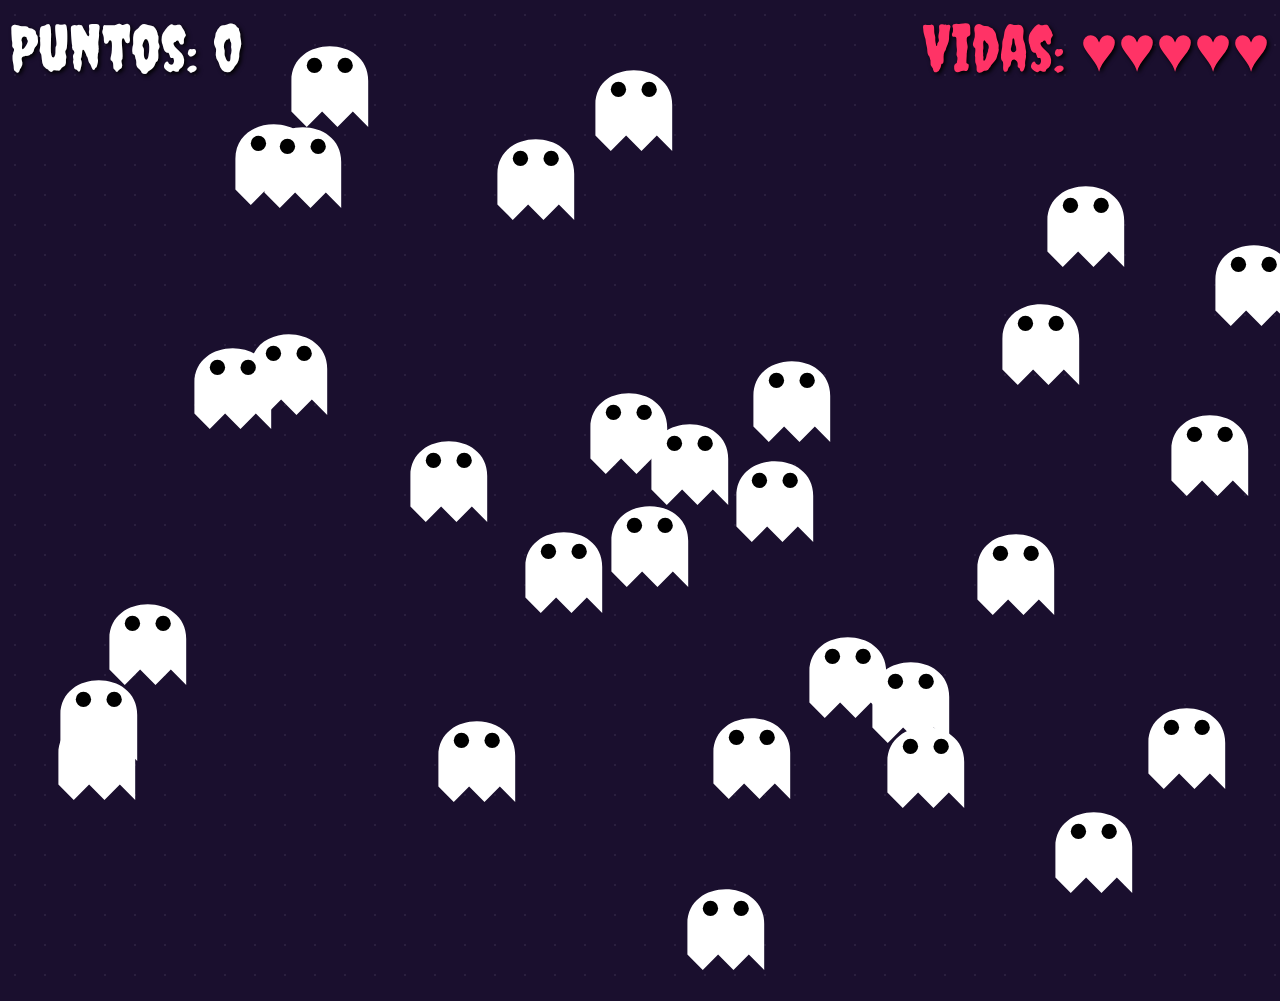
==== index.html @ b2219c9a "ok" ====
<!DOCTYPE html>
<html lang="es">
<head>
  <meta charset="UTF-8">
  <meta name="viewport" content="width=device-width, initial-scale=1.0">
  <title>Fantasmas de Halloween - Cazafantasmas</title>
  <link rel="stylesheet" href="css/index.css">
  <link href="https://fonts.googleapis.com/css2?family=Creepster&display=swap" rel="stylesheet">
</head>
<body>
  <div class="score">Puntos: <span id="scoreValue">0</span></div>
  <div class="lives">Vidas: <span id="livesContainer"></span></div>
  <div id="gameCanvas"></div>
  <div class="game-over" id="gameOver">
    <h2>¡Game Over!</h2>
    <p>Puntuación final: <span id="finalScore">0</span></p>
    <button class="restart-btn" onclick="restartGame()">Jugar de nuevo</button>
  </div>
  <script src="js/index.js"></script>
</body>
</html>
---- css/index.css ----
/* Asegúrate de que todo el contenido esté dentro de la pantalla del dispositivo */
* {
    box-sizing: border-box;
  }
  
  body {
    margin: 0;
    padding: 0;
    background: #1a0f2e;
    background-image: radial-gradient(#2a1f3e 1px, transparent 1px);
    background-size: 30px 30px;
    overflow: hidden;
    font-family: 'Creepster', cursive;
  }
  
  /* Asegura que el canvas ocupe toda la pantalla */
  #gameCanvas {
    width: 100vw;
    height: 100vh;
    cursor: crosshair;
  }
  
  /* Hacemos que el texto y los indicadores se ajusten en móviles */
  .score, .lives {
    position: fixed;
    top: 10px;
    color: #fff;
    font-size: 5vw; /* Ajusta el tamaño de fuente en función del ancho de la pantalla */
    text-shadow: 2px 2px 4px black;
    z-index: 100;
  }
  
  .score { left: 10px; }
  .lives { right: 10px; color: #ff3366; }
  
  /* Ajustamos el tamaño de los fantasmas para pantallas pequeñas */
  .ghost {
    position: absolute;
    width: 12vw; /* Escala el tamaño en función de la pantalla */
    height: 12vw;
    cursor: pointer;
    transition: transform 0.2s;
    z-index: 1;
  }
  
  .ghost:hover {
    transform: scale(1.1);
  }
  
  /* Aseguramos que el panel de "Game Over" también sea responsive */
  .game-over {
    display: none;
    position: fixed;
    top: 50%;
    left: 50%;
    transform: translate(-50%, -50%);
    background: rgba(0,0,0,0.9);
    padding: 5vw; /* Ajusta el padding para móviles */
    border-radius: 15px;
    color: #ff3366;
    text-align: center;
    z-index: 1000;
    border: 2px solid #ff3366;
    width: 80vw; /* Limita el ancho en móviles */
  }
  
  /* Botón responsive */
  .restart-btn {
    background: #ff3366;
    border: none;
    padding: 10px 20px;
    color: white;
    border-radius: 25px;
    cursor: pointer;
    margin-top: 20px;
    font-family: 'Creepster', cursive;
    font-size: 6vw; /* Ajusta el tamaño de la fuente */
    transition: all 0.3s;
  }
  
  .restart-btn:hover {
    background: #ff5588;
    transform: scale(1.1);
  }
  
  /* Corazones (vidas) responsivos */
  .heart {
    color: #ff3366;
    font-size: 6vw; /* Ajusta el tamaño de los corazones */
    margin: 0 5px;
  }
  
  /* Animación responsive */
  @keyframes float {
    0% { transform: translateY(0px) rotate(0deg); }
    50% { transform: translateY(-10px) rotate(5deg); } /* Ajusta el tamaño del movimiento para pantallas pequeñas */
    100% { transform: translateY(0px) rotate(0deg); }
  }
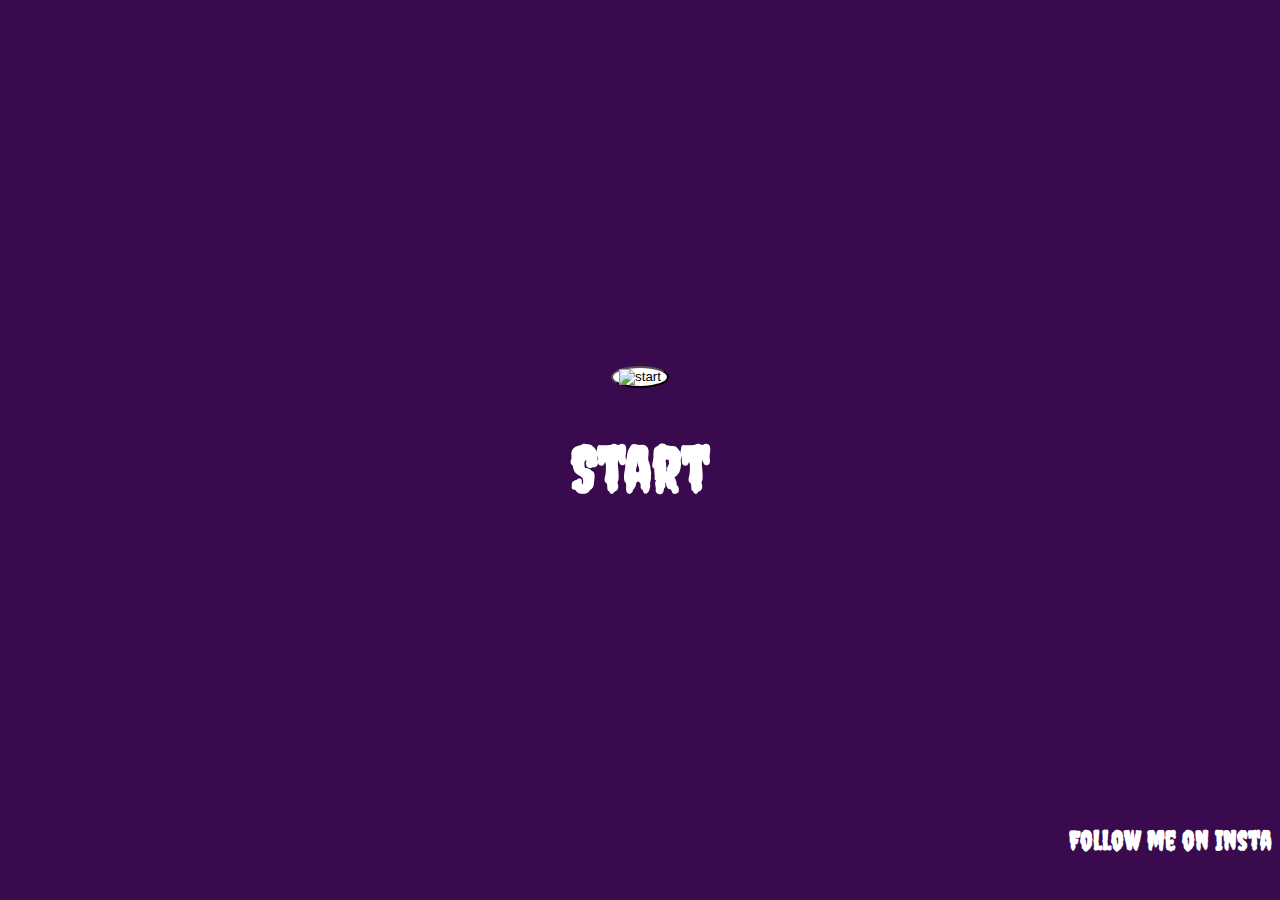
==== commit 7e88337b: "ok" ====
--- a/index.html
+++ b/index.html
@@ -4,18 +4,22 @@
   <meta charset="UTF-8">
   <meta name="viewport" content="width=device-width, initial-scale=1.0">
   <title>Fantasmas de Halloween - Cazafantasmas</title>
-  <link rel="stylesheet" href="css/index.css">
+  <link rel="stylesheet" href="css/portada.css">
   <link href="https://fonts.googleapis.com/css2?family=Creepster&display=swap" rel="stylesheet">
 </head>
 <body>
-  <div class="score">Puntos: <span id="scoreValue">0</span></div>
-  <div class="lives">Vidas: <span id="livesContainer"></span></div>
-  <div id="gameCanvas"></div>
-  <div class="game-over" id="gameOver">
-    <h2>¡Game Over!</h2>
-    <p>Puntuación final: <span id="finalScore">0</span></p>
-    <button class="restart-btn" onclick="restartGame()">Jugar de nuevo</button>
-  </div>
-  <script src="js/index.js"></script>
+    <div>
+        <button class="button">
+            <img class="imagen" src="/assets/Logo.png" alt="start">
+        </button>
+        <a href="game.html">
+            <h1>Start</h1>  
+        </a>
+        <footer class="footer">
+            <a href="https://www.instagram.com/bluecat_channel_?igsh=MWE1aXpoaW1kNDFpNw==" class="footera">
+                <h5>Follow me on Insta</h5> <svg class="insta" xmlns="http://www.w3.org/2000/svg" width="256"  height="256" preserveAspectRatio="xMidYMid" viewBox="0 0 256 256"><path fill="#ffffff" d="M128 23.064c34.177 0 38.225.13 51.722.745 12.48.57 19.258 2.655 23.769 4.408 5.974 2.322 10.238 5.096 14.717 9.575 4.48 4.479 7.253 8.743 9.575 14.717 1.753 4.511 3.838 11.289 4.408 23.768.615 13.498.745 17.546.745 51.723 0 34.178-.13 38.226-.745 51.723-.57 12.48-2.655 19.257-4.408 23.768-2.322 5.974-5.096 10.239-9.575 14.718-4.479 4.479-8.743 7.253-14.717 9.574-4.511 1.753-11.289 3.839-23.769 4.408-13.495.616-17.543.746-51.722.746-34.18 0-38.228-.13-51.723-.746-12.48-.57-19.257-2.655-23.768-4.408-5.974-2.321-10.239-5.095-14.718-9.574-4.479-4.48-7.253-8.744-9.574-14.718-1.753-4.51-3.839-11.288-4.408-23.768-.616-13.497-.746-17.545-.746-51.723 0-34.177.13-38.225.746-51.722.57-12.48 2.655-19.258 4.408-23.769 2.321-5.974 5.095-10.238 9.574-14.717 4.48-4.48 8.744-7.253 14.718-9.575 4.51-1.753 11.288-3.838 23.768-4.408 13.497-.615 17.545-.745 51.723-.745M128 0C93.237 0 88.878.147 75.226.77c-13.625.622-22.93 2.786-31.071 5.95-8.418 3.271-15.556 7.648-22.672 14.764C14.367 28.6 9.991 35.738 6.72 44.155 3.555 52.297 1.392 61.602.77 75.226.147 88.878 0 93.237 0 128c0 34.763.147 39.122.77 52.774.622 13.625 2.785 22.93 5.95 31.071 3.27 8.417 7.647 15.556 14.763 22.672 7.116 7.116 14.254 11.492 22.672 14.763 8.142 3.165 17.446 5.328 31.07 5.95 13.653.623 18.012.77 52.775.77s39.122-.147 52.774-.77c13.624-.622 22.929-2.785 31.07-5.95 8.418-3.27 15.556-7.647 22.672-14.763 7.116-7.116 11.493-14.254 14.764-22.672 3.164-8.142 5.328-17.446 5.95-31.07.623-13.653.77-18.012.77-52.775s-.147-39.122-.77-52.774c-.622-13.624-2.786-22.929-5.95-31.07-3.271-8.418-7.648-15.556-14.764-22.672C227.4 14.368 220.262 9.99 211.845 6.72c-8.142-3.164-17.447-5.328-31.071-5.95C167.122.147 162.763 0 128 0Zm0 62.27C91.698 62.27 62.27 91.7 62.27 128c0 36.302 29.428 65.73 65.73 65.73 36.301 0 65.73-29.428 65.73-65.73 0-36.301-29.429-65.73-65.73-65.73Zm0 108.397c-23.564 0-42.667-19.103-42.667-42.667S104.436 85.333 128 85.333s42.667 19.103 42.667 42.667-19.103 42.667-42.667 42.667Zm83.686-110.994c0 8.484-6.876 15.36-15.36 15.36-8.483 0-15.36-6.876-15.36-15.36 0-8.483 6.877-15.36 15.36-15.36 8.484 0 15.36 6.877 15.36 15.36Z"/></svg>
+            </a>
+        </footer>
+    </div>
 </body>
 </html>
--- a/css/portada.css
+++ b/css/portada.css
@@ -0,0 +1,54 @@
+body {
+    background-color: rgb(58, 10, 78);
+    display: flex;
+    flex-direction: column;
+    justify-content: center;
+    align-items: center;
+    height: 100vh;
+    margin: 0;
+    font-family: 'Creepster', cursive;
+    color: white;
+    text-align: center;
+}
+
+a{
+   text-decoration: none; 
+   color: white;
+   cursor: pointer;
+   font-size: xx-large;
+}
+
+.imagen{
+    width: 300px;
+    height: 300px;
+}
+
+.button{
+    background: white;
+    margin: 0;
+    border-radius: 100%;
+    -webkit-border-radius: 100%;
+    -moz-border-radius: 100%;
+    -ms-border-radius: 100%;
+    -o-border-radius: 100%;
+}
+
+.footer{
+    position: absolute;
+    bottom: 0;
+    width: 100%;
+}
+
+.footera{
+    display: flex;
+    flex-direction: row;
+    justify-content: center;
+    align-items: center;
+    margin-right: 30px;
+}
+
+.insta{
+    width: 40px;
+    height: 40px;
+    margin-left: 10px;
+}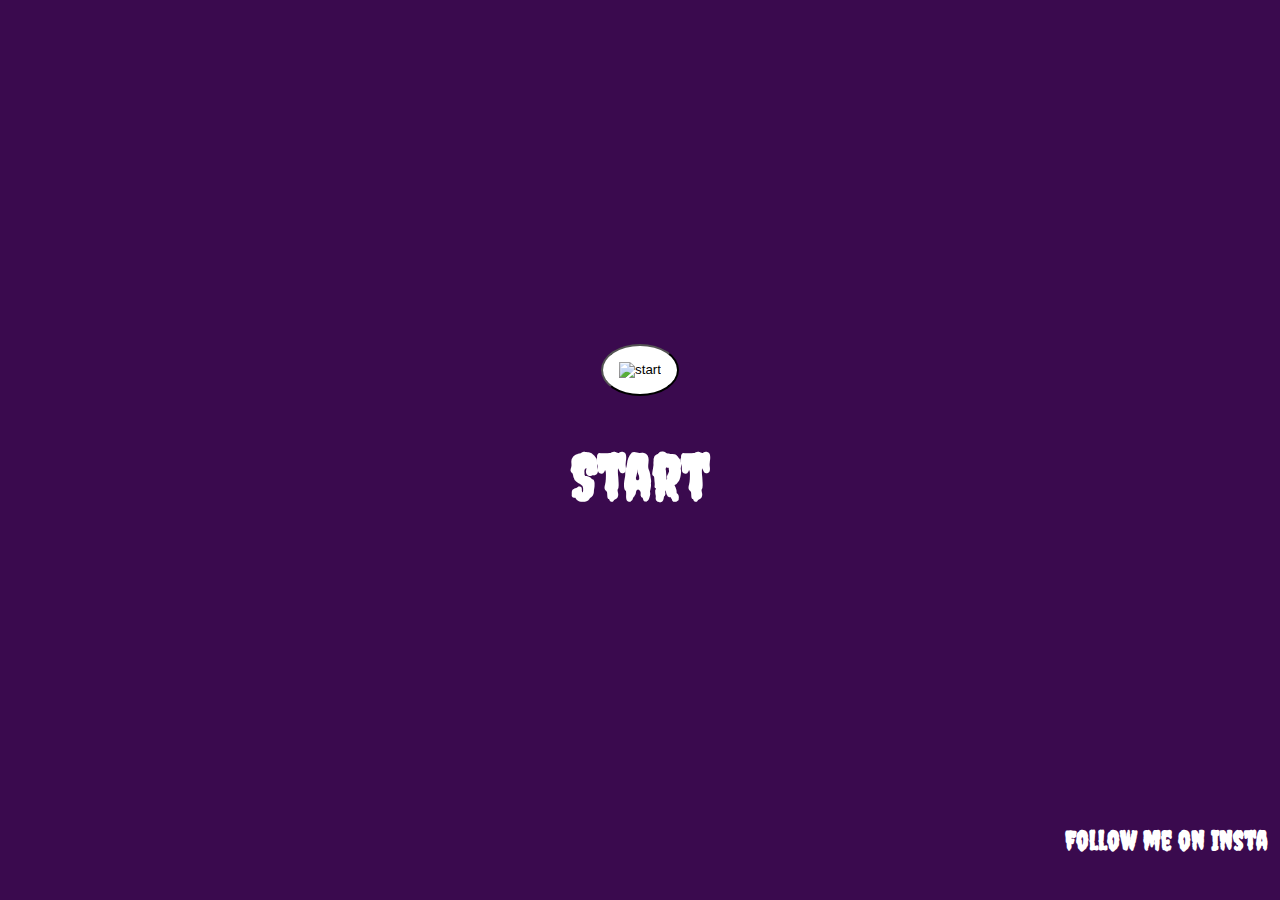
==== commit 5da97246: "ok" ====
--- a/index.html
+++ b/index.html
@@ -10,9 +10,9 @@
 <body>
     <div>
         <button class="button">
-            <img class="imagen" src="/assets/Logo.png" alt="start">
+            <img class="imagen" src="assets/Logo.png" alt="start">
         </button>
-        <a href="game.html">
+        <a href="pages/game.html">
             <h1>Start</h1>  
         </a>
         <footer class="footer">
--- a/css/portada.css
+++ b/css/portada.css
@@ -11,44 +11,68 @@
     text-align: center;
 }
 
-a{
-   text-decoration: none; 
-   color: white;
-   cursor: pointer;
-   font-size: xx-large;
+a {
+    text-decoration: none; 
+    color: white;
+    cursor: pointer;
+    font-size: 2rem; /* Usar unidades rem para escalabilidad */
 }
 
-.imagen{
-    width: 300px;
-    height: 300px;
+.imagen {
+    width: 80vw; /* Ajustar el tamaño según el viewport */
+    max-width: 300px; /* Limitar el tamaño máximo */
+    height: auto; /* Mantener la proporción de la imagen */
 }
 
-.button{
+.button {
     background: white;
     margin: 0;
-    border-radius: 100%;
-    -webkit-border-radius: 100%;
-    -moz-border-radius: 100%;
-    -ms-border-radius: 100%;
-    -o-border-radius: 100%;
+    border-radius: 50%; /* Simplificado */
+    padding: 1rem; /* Espaciado interno para mejorar el clic */
 }
 
-.footer{
+.footer {
     position: absolute;
     bottom: 0;
     width: 100%;
 }
 
-.footera{
+.footera {
     display: flex;
     flex-direction: row;
     justify-content: center;
     align-items: center;
-    margin-right: 30px;
+    margin-right: 2rem; /* Usar rem para responsividad */
 }
 
-.insta{
-    width: 40px;
-    height: 40px;
-    margin-left: 10px;
-}+.insta {
+    width: 10vw; /* Ajustar según el viewport */
+    max-width: 40px; /* Limitar el tamaño máximo */
+    height: auto; /* Mantener la proporción */
+    margin-left: 1rem; /* Usar rem para espaciado */
+}
+
+/* Media Queries para ajustar estilos en pantallas más pequeñas */
+@media (max-width: 768px) {
+    a {
+        font-size: 1.5rem; /* Reducir tamaño de fuente */
+    }
+
+    .button {
+        padding: 0.8rem; /* Ajustar espaciado interno */
+    }
+    
+    .footera {
+        margin-right: 1rem; /* Ajustar el margen en pantallas pequeñas */
+    }
+}
+
+@media (max-width: 480px) {
+    a {
+        font-size: 1.2rem; /* Aún más pequeño en pantallas muy pequeñas */
+    }
+
+    .imagen {
+        width: 90vw; /* Ajustar tamaño de la imagen en pantallas pequeñas */
+    }
+}
